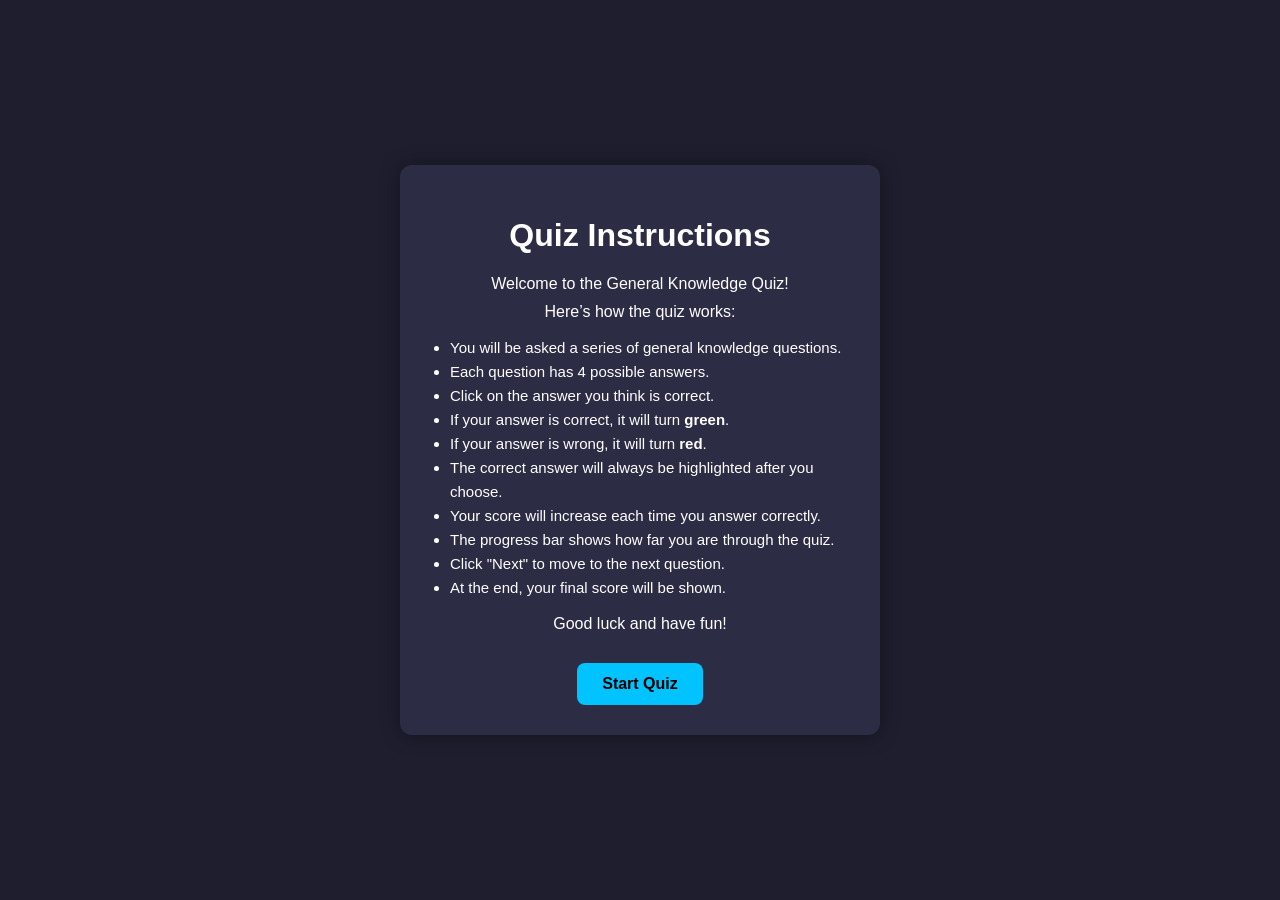
==== instruction.html @ 906aebd6 "init setup first push to git." ====
<!DOCTYPE html>
<html lang="en">
<head>
  <meta charset="UTF-8" />
  <meta name="viewport" content="width=device-width, initial-scale=1.0" />

  <title>Quiz Instructions</title>

  <!-- Link to the same CSS file used by the quiz -->
  <link rel="stylesheet" href="style.css">
</head>
<body>

  <div class="quiz-container">
    <h1>Quiz Instructions</h1>

    <p class="instructions-text">
      Welcome to the General Knowledge Quiz!
    </p>

    <p class="instructions-text">
      Here’s how the quiz works:
    </p>

    <ul class="instructions-list">
      <li>You will be asked a series of general knowledge questions.</li>
      <li>Each question has 4 possible answers.</li>
      <li>Click on the answer you think is correct.</li>
      <li>If your answer is correct, it will turn <strong>green</strong>.</li>
      <li>If your answer is wrong, it will turn <strong>red</strong>.</li>
      <li>The correct answer will always be highlighted after you choose.</li>
      <li>Your score will increase each time you answer correctly.</li>
      <li>The progress bar shows how far you are through the quiz.</li>
      <li>Click "Next" to move to the next question.</li>
      <li>At the end, your final score will be shown.</li>
    </ul>

    <p class="instructions-text">
      Good luck and have fun!
    </p>

    <!-- This button links to the quiz page -->
    <a href="index.html">
      <button class="start-btn">Start Quiz</button>
    </a>
  </div>

</body>
</html>
---- style.css ----
/* General page styling */
body {
  font-family: Arial, sans-serif;
  background: #1e1e2f;
  color: white;
  display: flex;
  justify-content: center;
  align-items: center;
  height: 100vh;
  margin: 0;
}

/* Main quiz box */
.quiz-container {
  background: #2c2c44;
  padding: 30px;
  border-radius: 12px;
  width: 420px;
  text-align: center;
  box-shadow: 0px 0px 20px rgba(0, 0, 0, 0.4);
}

/* Progress bar background */
.progress-container {
  width: 100%;
  height: 15px;
  background: #44446a;
  border-radius: 10px;
  overflow: hidden;
  margin-bottom: 10px;
}

/* Progress bar fill */
#progress-bar {
  height: 100%;
  width: 0%;
  background: #00c3ff;
  transition: width 0.3s ease;
}

/* Progress text */
#progress-text {
  font-size: 14px;
  margin-bottom: 15px;
}

/* Question text */
#question {
  margin-bottom: 20px;
}

/* Answer button container */
.btn-container {
  display: flex;
  flex-direction: column;
  gap: 12px;
}

/* Styling answer buttons */
.btn-container button {
  padding: 12px;
  border: none;
  border-radius: 8px;
  cursor: pointer;
  background: #4a4a75;
  color: white;
  font-size: 16px;
  transition: 0.2s;
}

/* Hover effect */
.btn-container button:hover {
  background: #6a6aa6;
}

/* Correct answer style */
.correct {
  background: #28a745 !important;
}

/* Wrong answer style */
.wrong {
  background: #dc3545 !important;
}

/* Control button styling */
.controls {
  margin-top: 20px;
  display: flex;
  justify-content: space-between;
}

/* Next button */
.next-btn {
  padding: 10px 20px;
  border: none;
  background: #007bff;
  border-radius: 8px;
  color: white;
  cursor: pointer;
  display: none;
}

/* Restart button */
.restart-btn {
  padding: 10px 20px;
  border: none;
  background: #ffc107;
  border-radius: 8px;
  color: black;
  cursor: pointer;
}

/* Score text */
#score-text {
  margin-top: 20px;
  font-size: 18px;
}
/* Instructions text styling */
.instructions-text {
  font-size: 16px;
  margin: 10px 0;
}

/* Instructions list styling */
.instructions-list {
  text-align: left;
  margin: 15px auto;
  padding-left: 20px;
  line-height: 1.6;
  font-size: 15px;
}

/* Start Quiz button styling */
.start-btn {
  margin-top: 20px;
  padding: 12px 25px;
  border: none;
  background: #00c3ff;
  border-radius: 8px;
  font-size: 16px;
  cursor: pointer;
  color: black;
  font-weight: bold;
  transition: 0.2s;
}

/* Hover effect for Start Quiz button */
.start-btn:hover {
  background: #00a3d6;
}
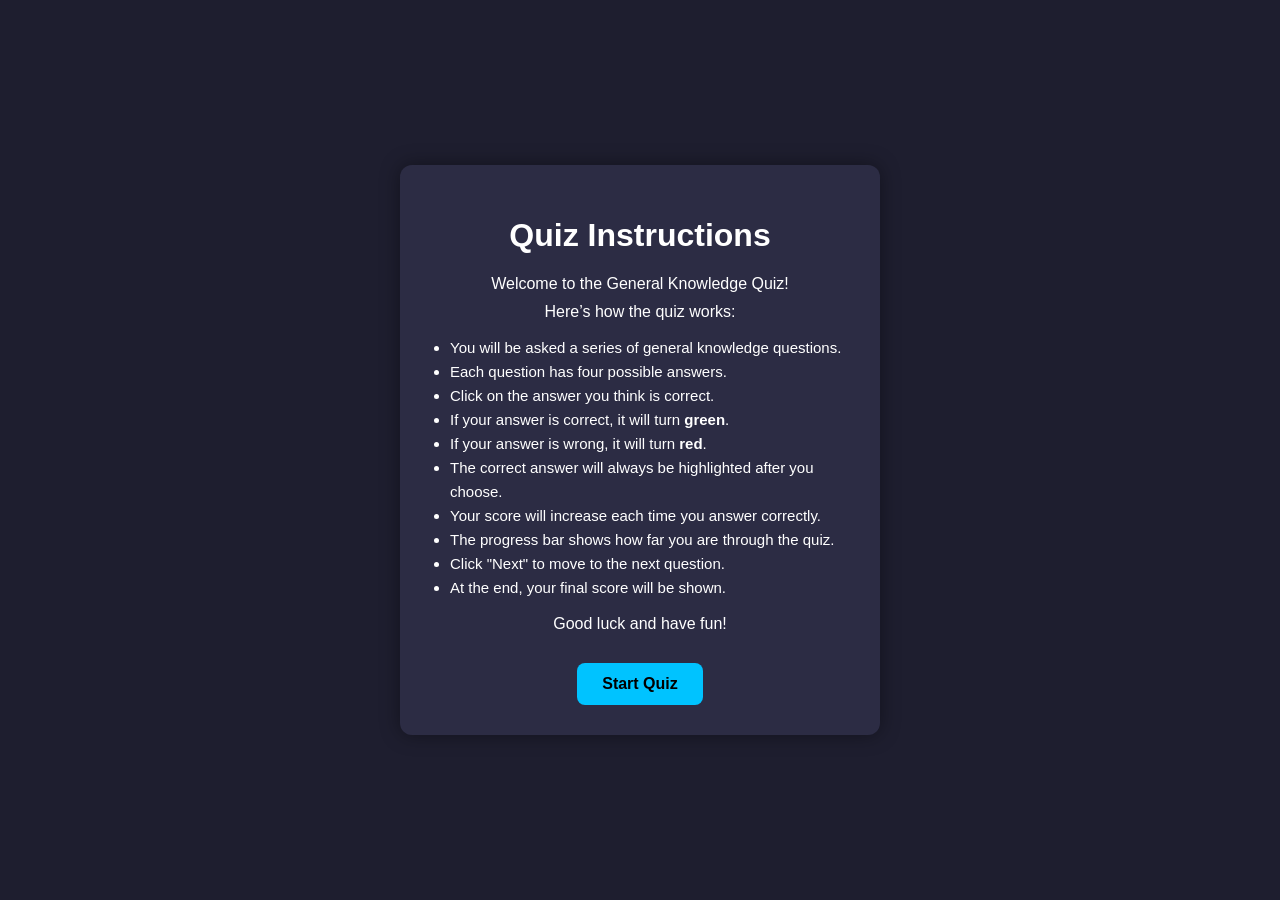
==== commit 50de8980: "Update instruction.html" ====
--- a/instruction.html
+++ b/instruction.html
@@ -24,7 +24,7 @@
 
     <ul class="instructions-list">
       <li>You will be asked a series of general knowledge questions.</li>
-      <li>Each question has 4 possible answers.</li>
+      <li>Each question has four possible answers.</li>
       <li>Click on the answer you think is correct.</li>
       <li>If your answer is correct, it will turn <strong>green</strong>.</li>
       <li>If your answer is wrong, it will turn <strong>red</strong>.</li>
